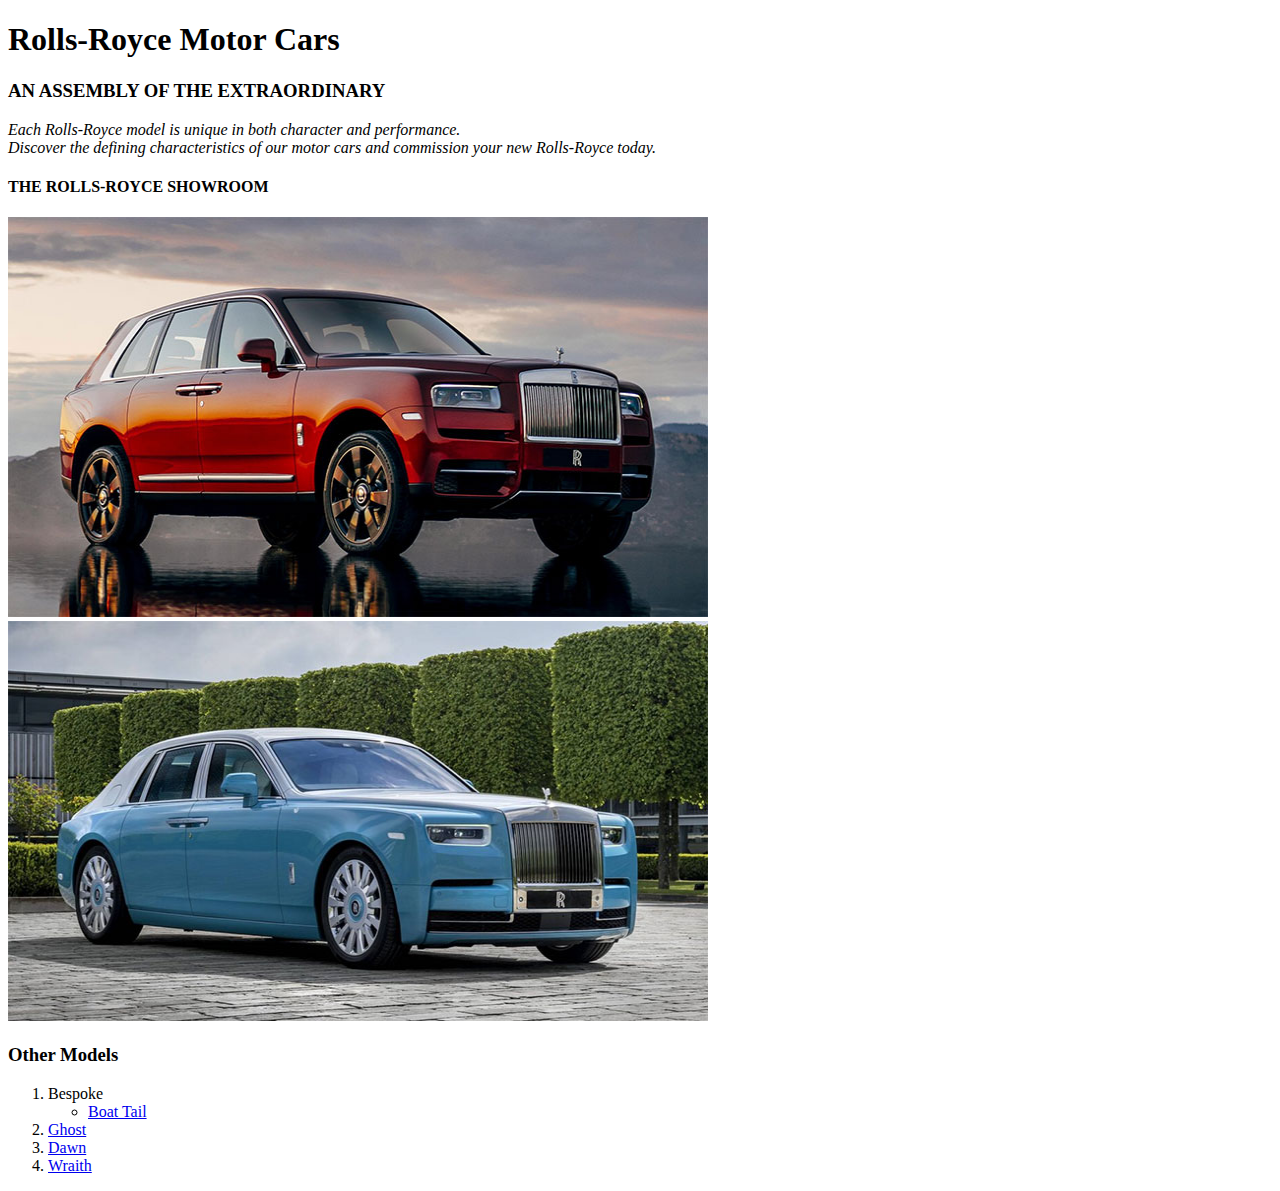
==== index.html @ d9e03004 "Rolls-Royce Motorcars content added to HTML session" ====
<!DOCTYPE html>
<html>

<head>
    <title>Rolls-Royce Motor Cars</title>
</head>

<body>

    <h1><b>Rolls-Royce Motor Cars</b></h1>
    <h3>AN ASSEMBLY OF THE EXTRAORDINARY</h3>
    <p><i>
            Each Rolls-Royce model is unique in both character and performance.<br>
            Discover the defining characteristics of our motor cars and commission your new Rolls-Royce today.
        </i></p>
    <h4>THE ROLLS-ROYCE SHOWROOM</h4>
    <a href="https://www.rolls-roycemotorcars.com/en_GB/showroom/cullinan.html">
        <img src="img/car-models/Cullinan.jpg" title="Rolls-Royce Cullinan" alt="Cullinan" width="700" height="400">
    </a>
    <a href="https://www.rolls-roycemotorcars.com/en_GB/showroom/phantom.html">
        <img src="img/car-models/Phantom.jpg" title="Rolls-Royce Phantom" alt="Phantom" width="700" height="400">
    </a>
    <h3>Other Models</h3>
    <ol>
        <li>Bespoke</li>
        <ul>
            <li><a href="https://www.rolls-roycemotorcars.com/en_GB/inspiring-greatness/visionaries/the-making-of-boat-tail.html" target="_blank">Boat Tail</a></li>
        </ul>
        <li><a href="https://www.rolls-roycemotorcars.com/en_GB/showroom/ghost.html">Ghost</a></li>
        <li><a href="https://www.rolls-roycemotorcars.com/en_GB/showroom/dawn.html">Dawn</a></li>
        <li><a href="https://www.rolls-roycemotorcars.com/en_GB/showroom/wraith.html">Wraith</a></li>
    </ol>

</body>

</html>
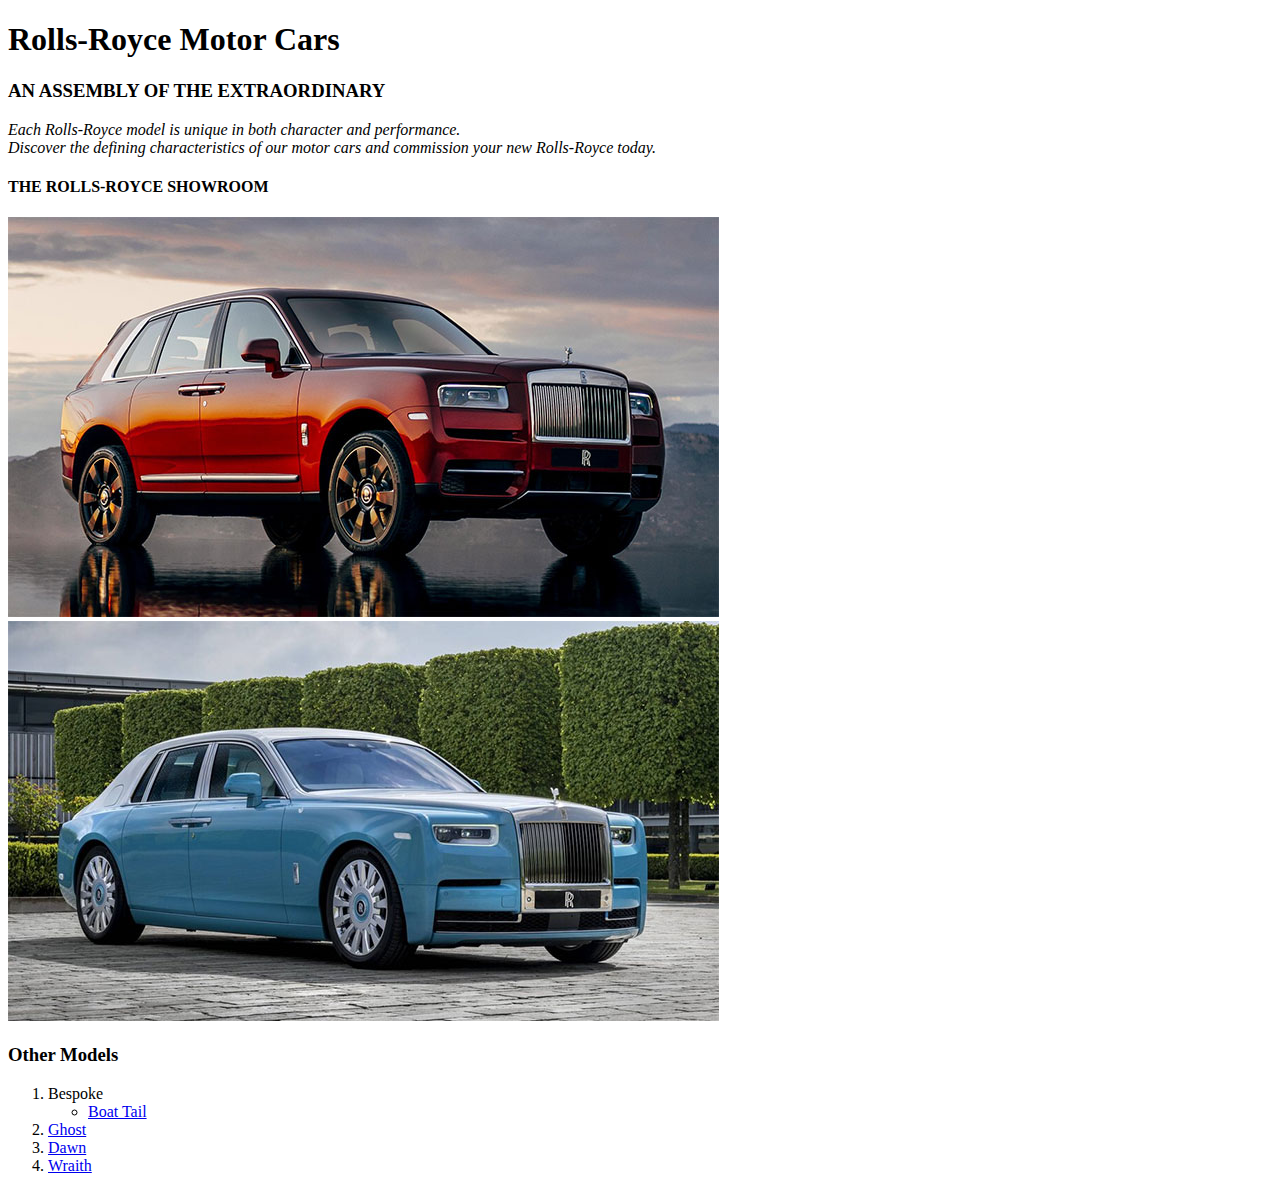
==== commit 96612092: "More improvements" ====
--- a/index.html
+++ b/index.html
@@ -6,25 +6,30 @@
 </head>
 
 <body>
+    
+    <!-- Do note this is not a responsive webpage -->
 
     <h1><b>Rolls-Royce Motor Cars</b></h1>
     <h3>AN ASSEMBLY OF THE EXTRAORDINARY</h3>
-    <p><i>
+    <p>
+        <i>
             Each Rolls-Royce model is unique in both character and performance.<br>
             Discover the defining characteristics of our motor cars and commission your new Rolls-Royce today.
-        </i></p>
+        </i>
+    </p>
     <h4>THE ROLLS-ROYCE SHOWROOM</h4>
     <a href="https://www.rolls-roycemotorcars.com/en_GB/showroom/cullinan.html">
-        <img src="img/car-models/Cullinan.jpg" title="Rolls-Royce Cullinan" alt="Cullinan" width="700" height="400">
+        <img src="img/car-models/Cullinan.jpg" title="Rolls-Royce Cullinan" alt="Cullinan" width="711" height="400">
     </a>
     <a href="https://www.rolls-roycemotorcars.com/en_GB/showroom/phantom.html">
-        <img src="img/car-models/Phantom.jpg" title="Rolls-Royce Phantom" alt="Phantom" width="700" height="400">
+        <img src="img/car-models/Phantom.jpg" title="Rolls-Royce Phantom" alt="Phantom" width="711" height="400">
     </a>
     <h3>Other Models</h3>
     <ol>
         <li>Bespoke</li>
         <ul>
-            <li><a href="https://www.rolls-roycemotorcars.com/en_GB/inspiring-greatness/visionaries/the-making-of-boat-tail.html" target="_blank">Boat Tail</a></li>
+            <li><a href="https://www.rolls-roycemotorcars.com/en_GB/inspiring-greatness/visionaries/the-making-of-boat-tail.html"
+                    target="_blank">Boat Tail</a></li>
         </ul>
         <li><a href="https://www.rolls-roycemotorcars.com/en_GB/showroom/ghost.html">Ghost</a></li>
         <li><a href="https://www.rolls-roycemotorcars.com/en_GB/showroom/dawn.html">Dawn</a></li>
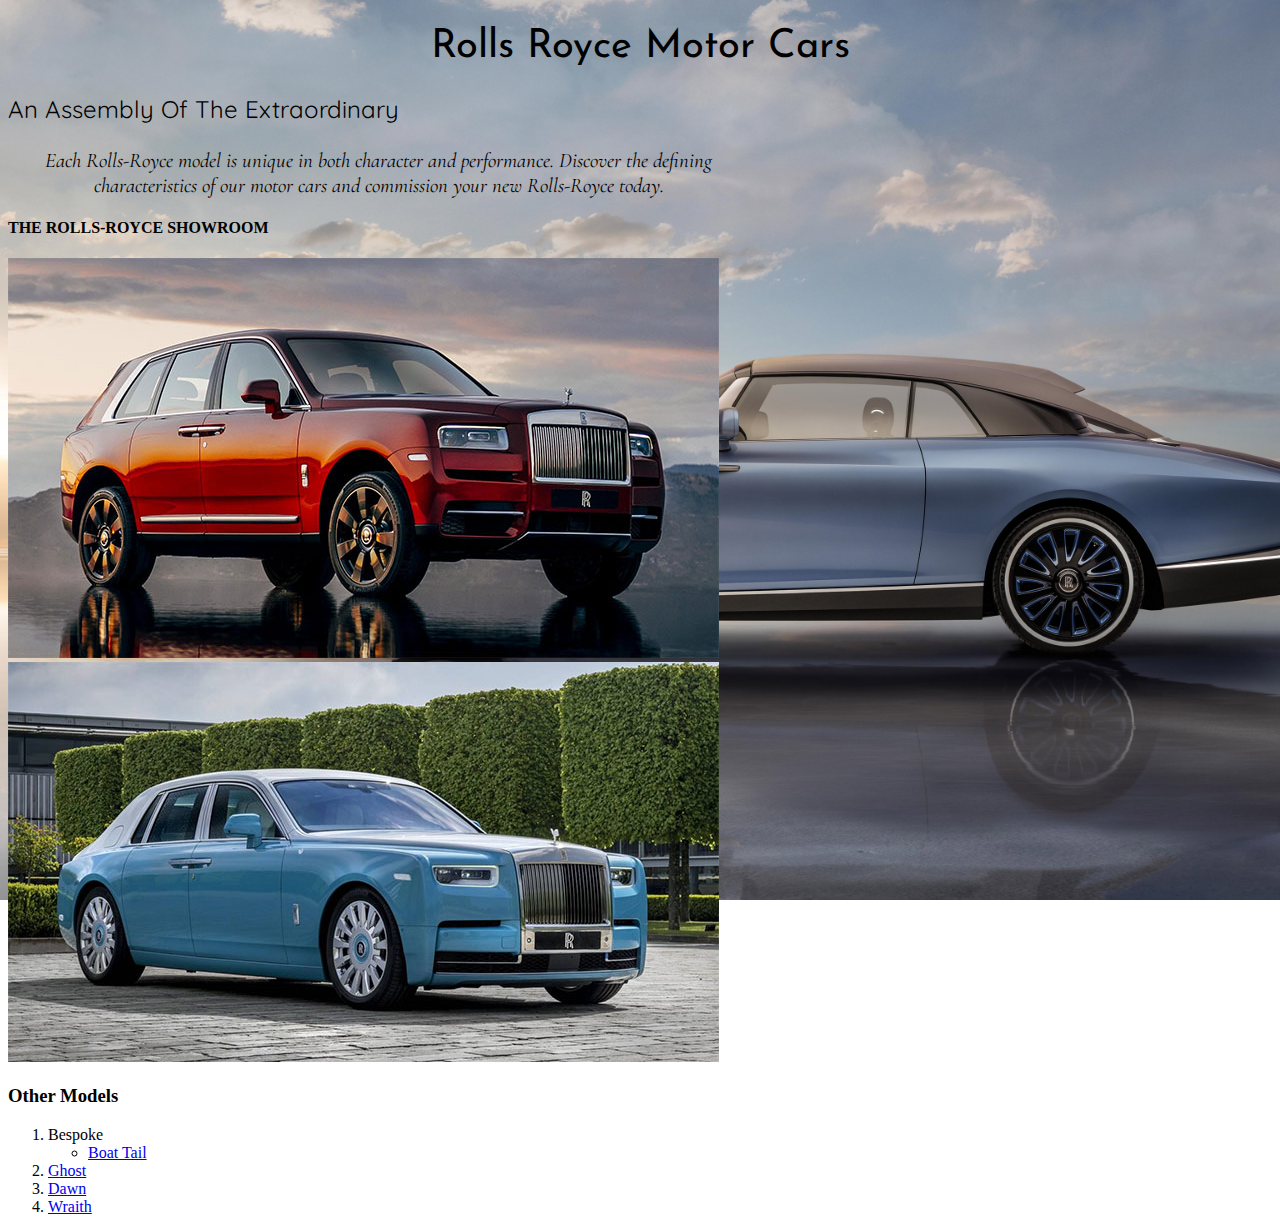
==== commit a2f4072c: "Refined" ====
--- a/index.html
+++ b/index.html
@@ -3,20 +3,29 @@
 
 <head>
     <title>Rolls-Royce Motor Cars</title>
+    <!-- Google Fonts -->
+    <link rel="preconnect" href="https://fonts.gstatic.com">
+    <link
+        href="https://fonts.googleapis.com/css2?family=Cormorant+Garamond:ital,wght@0,400;1,300;1,400&family=Josefin+Sans&family=Quicksand:wght@300;400&display=swap"
+        rel="stylesheet">
+    <!-- Linking CSS Style Sheet -->
+    <link rel="stylesheet" href="css/main.css">
 </head>
 
 <body>
-    
+
     <!-- Do note this is not a responsive webpage -->
 
-    <h1><b>Rolls-Royce Motor Cars</b></h1>
-    <h3>AN ASSEMBLY OF THE EXTRAORDINARY</h3>
-    <p>
-        <i>
-            Each Rolls-Royce model is unique in both character and performance.<br>
+    <h1><b>Rolls Royce Motor Cars</b></h1>
+    <div class="tag-heading">
+        <h3>An Assembly Of The Extraordinary</h3>
+    </div>
+    <div class="tag-line">
+        <p>
+            Each Rolls-Royce model is unique in both character and performance.
             Discover the defining characteristics of our motor cars and commission your new Rolls-Royce today.
-        </i>
-    </p>
+        </p>
+    </div>
     <h4>THE ROLLS-ROYCE SHOWROOM</h4>
     <a href="https://www.rolls-roycemotorcars.com/en_GB/showroom/cullinan.html">
         <img src="img/car-models/Cullinan.jpg" title="Rolls-Royce Cullinan" alt="Cullinan" width="711" height="400">
--- a/css/main.css
+++ b/css/main.css
@@ -0,0 +1,35 @@
+body {
+    /* Path of bg image */
+    background-image: url('../img/bg.jpg');
+    /* No repetition of the image*/
+    background-repeat: no-repeat;
+    /* Fit the width*/
+    background-size: cover;
+    /* Always fix the image on screen*/
+    background-attachment: fixed;
+}
+
+h1 {
+    font-family: 'Josefin Sans';
+    font-weight: 300;
+    font-size: 2.5em;
+    color: black;
+    text-align: center;
+}
+
+.tag-heading h3 {
+    font-family: 'Quicksand';
+    font-weight: 400;
+    font-size: 1.5em;
+    color: black;
+}
+.tag-line p{
+    font-family: 'Cormorant Garamond';
+    font-style: italic;
+    font-weight: 400;
+    font-size: 1.3em;
+    padding-left: 1em;
+    width: 700px;
+    /* background-color: aqua; */
+    text-align: center;
+}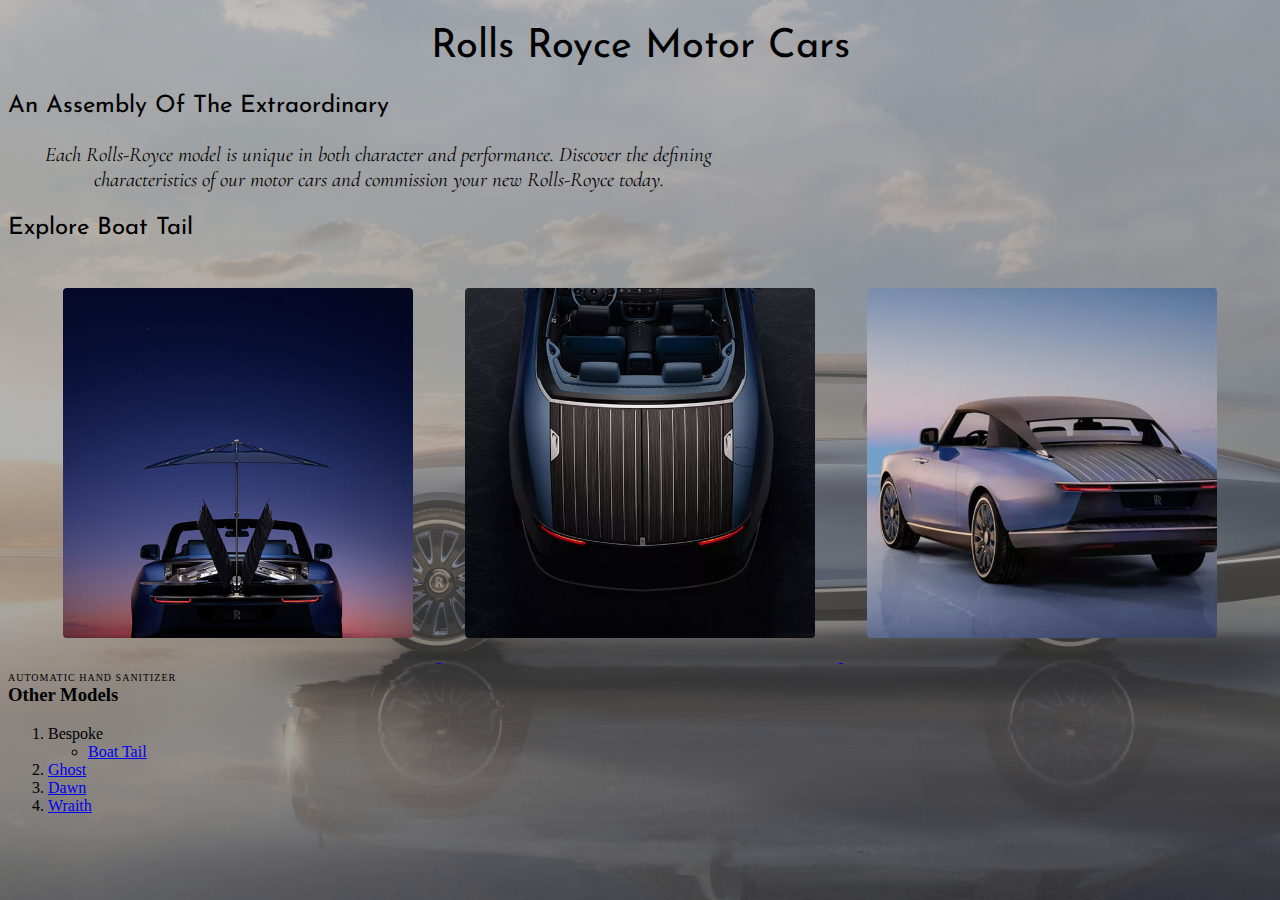
==== commit 50da79c0: "update" ====
--- a/index.html
+++ b/index.html
@@ -17,22 +17,37 @@
     <!-- Do note this is not a responsive webpage -->
 
     <h1><b>Rolls Royce Motor Cars</b></h1>
-    <div class="tag-heading">
+    <div class="section-heading">
         <h3>An Assembly Of The Extraordinary</h3>
     </div>
-    <div class="tag-line">
+    <div class="characteristics-text">
         <p>
             Each Rolls-Royce model is unique in both character and performance.
             Discover the defining characteristics of our motor cars and commission your new Rolls-Royce today.
         </p>
     </div>
-    <h4>THE ROLLS-ROYCE SHOWROOM</h4>
-    <a href="https://www.rolls-roycemotorcars.com/en_GB/showroom/cullinan.html">
-        <img src="img/car-models/Cullinan.jpg" title="Rolls-Royce Cullinan" alt="Cullinan" width="711" height="400">
-    </a>
-    <a href="https://www.rolls-roycemotorcars.com/en_GB/showroom/phantom.html">
-        <img src="img/car-models/Phantom.jpg" title="Rolls-Royce Phantom" alt="Phantom" width="711" height="400">
-    </a>
+    <div class="section-heading">
+        <h3>Explore Boat Tail</h3>
+    </div>
+    <div class="image-gallery">
+        <span id="image1">
+            <a href="https://www.rolls-roycemotorcars.com/en_GB/bespoke/discover.html">
+                <img src="img/car-models/boattail1.jpg" title="DISCOVER BESPOKE" alt="DISCOVER BESPOKE">
+            </a>
+        </span>
+        <span id="image2">
+            <a href="https://www.rolls-roycemotorcars.com/en_GB/inspiring-greatness/objects/coachbuild-boat-tail.html">
+                <img src="img/car-models/boattail2.jpg" title="DISCOVER BOAT TAIL" alt="DISCOVER BOAT TAIL">
+            </a>
+        </span>
+        <span id="image3">
+            <a href="https://www.rolls-roycemotorcars.com/en_GB/bespoke/coachbuild.html">
+                <img src="img/car-models/boattail3.jpg" title="DISCOVER COACHBUILD" alt="DISCOVER COACHBUILD">
+            </a>
+            <div class="member-name"><b>AUTOMATIC HAND SANITIZER</b></div>
+
+        </span>
+    </div>
     <h3>Other Models</h3>
     <ol>
         <li>Bespoke</li>
--- a/css/main.css
+++ b/css/main.css
@@ -1,7 +1,6 @@
 body {
-    /* Path of bg image */
-    background-image: url('../img/bg.jpg');
-    /* No repetition of the image*/
+    background-image: /* filter  */
+    linear-gradient(rgba(173, 173, 173, 0.637), rgba(51, 51, 50, 0.5)), url('../img/bg.jpg');
     background-repeat: no-repeat;
     /* Fit the width*/
     background-size: cover;
@@ -17,19 +16,41 @@
     text-align: center;
 }
 
-.tag-heading h3 {
-    font-family: 'Quicksand';
+.section-heading h3 {
+    font-family: 'Josefin Sans';
     font-weight: 400;
     font-size: 1.5em;
     color: black;
 }
-.tag-line p{
+
+.characteristics-text p {
     font-family: 'Cormorant Garamond';
     font-style: italic;
     font-weight: 400;
     font-size: 1.3em;
     padding-left: 1em;
     width: 700px;
-    /* background-color: aqua; */
     text-align: center;
+}
+
+.image-gallery {
+    text-align: center;
+}
+
+.image-gallery img {
+    display: inline-block;
+    margin: 1.5em;
+    height: 350px;
+    width: 350px;
+    border-radius: 4px;
+}
+
+.member-name {
+    /* padding-left: 17px; */
+    font-size: 10px;
+    font-weight: 100;
+    letter-spacing: 1px;
+    margin-top: 6px;
+    float: left;
+    text-transform: uppercase;
 }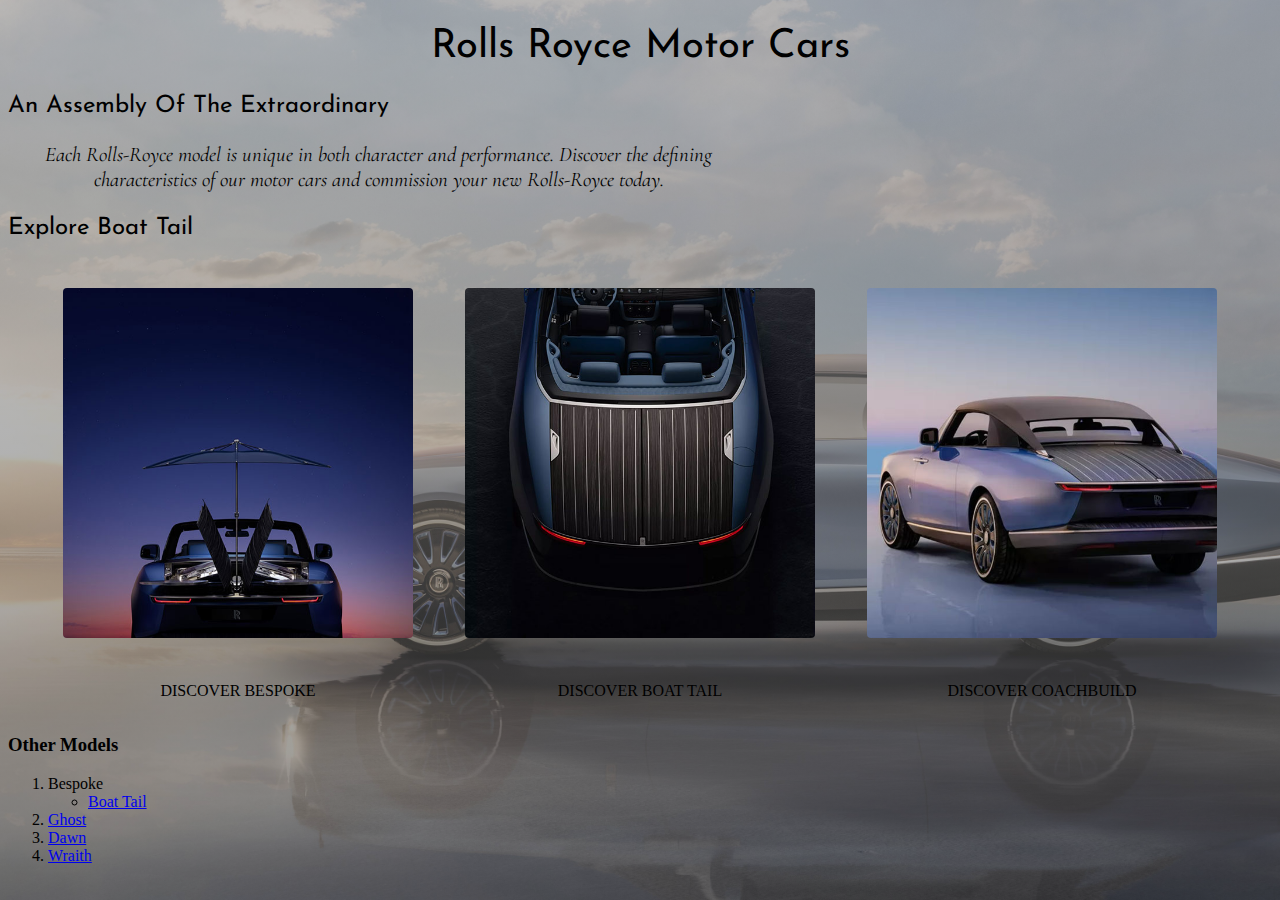
==== commit 51dab8cb: "made images horizontal with text" ====
--- a/index.html
+++ b/index.html
@@ -34,18 +34,19 @@
             <a href="https://www.rolls-roycemotorcars.com/en_GB/bespoke/discover.html">
                 <img src="img/car-models/boattail1.jpg" title="DISCOVER BESPOKE" alt="DISCOVER BESPOKE">
             </a>
+            <p>DISCOVER BESPOKE</p>
         </span>
         <span id="image2">
             <a href="https://www.rolls-roycemotorcars.com/en_GB/inspiring-greatness/objects/coachbuild-boat-tail.html">
                 <img src="img/car-models/boattail2.jpg" title="DISCOVER BOAT TAIL" alt="DISCOVER BOAT TAIL">
             </a>
+            <p>DISCOVER BOAT TAIL</p>
         </span>
         <span id="image3">
             <a href="https://www.rolls-roycemotorcars.com/en_GB/bespoke/coachbuild.html">
                 <img src="img/car-models/boattail3.jpg" title="DISCOVER COACHBUILD" alt="DISCOVER COACHBUILD">
             </a>
-            <div class="member-name"><b>AUTOMATIC HAND SANITIZER</b></div>
-
+            <p>DISCOVER COACHBUILD</p>
         </span>
     </div>
     <h3>Other Models</h3>
--- a/css/main.css
+++ b/css/main.css
@@ -37,20 +37,13 @@
     text-align: center;
 }
 
+.image-gallery span {
+    display: inline-block;
+}
+
 .image-gallery img {
-    display: inline-block;
     margin: 1.5em;
     height: 350px;
     width: 350px;
     border-radius: 4px;
 }
-
-.member-name {
-    /* padding-left: 17px; */
-    font-size: 10px;
-    font-weight: 100;
-    letter-spacing: 1px;
-    margin-top: 6px;
-    float: left;
-    text-transform: uppercase;
-}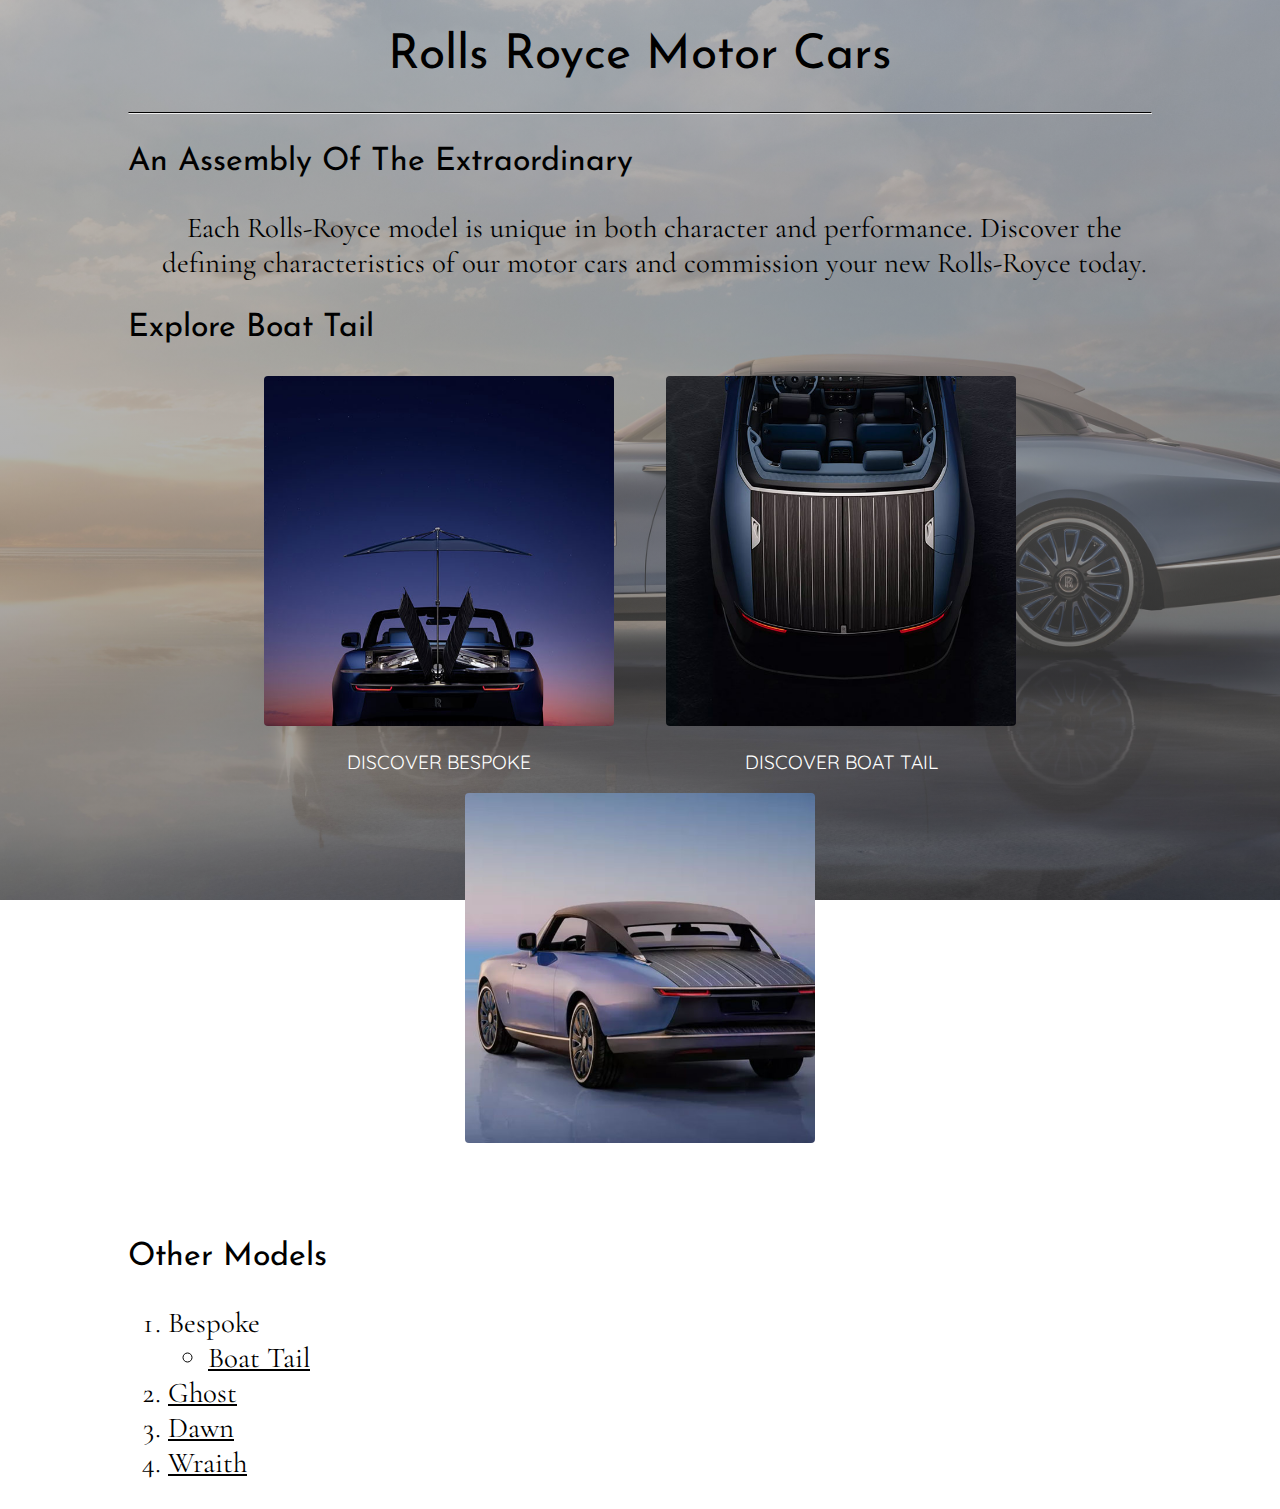
==== commit b0dbb47a: "Made webpage responsive (mobile only)" ====
--- a/index.html
+++ b/index.html
@@ -2,7 +2,7 @@
 <html>
 
 <head>
-    <title>Rolls-Royce Motor Cars</title>
+    <title>Rolls Royce Motor Cars</title>
     <!-- Google Fonts -->
     <link rel="preconnect" href="https://fonts.gstatic.com">
     <link
@@ -10,13 +10,15 @@
         rel="stylesheet">
     <!-- Linking CSS Style Sheet -->
     <link rel="stylesheet" href="css/main.css">
+    <link rel="stylesheet" href="css/responsive.css">
 </head>
 
 <body>
 
-    <!-- Do note this is not a responsive webpage -->
+    <!-- Do note that this is not fully a responsive webpage -->
 
     <h1><b>Rolls Royce Motor Cars</b></h1>
+    <hr>
     <div class="section-heading">
         <h3>An Assembly Of The Extraordinary</h3>
     </div>
@@ -49,7 +51,9 @@
             <p>DISCOVER COACHBUILD</p>
         </span>
     </div>
-    <h3>Other Models</h3>
+    <div class="section-heading">
+        <h3>Other Models</h3>
+    </div>
     <ol>
         <li>Bespoke</li>
         <ul>
--- a/css/main.css
+++ b/css/main.css
@@ -6,30 +6,32 @@
     background-size: cover;
     /* Always fix the image on screen*/
     background-attachment: fixed;
+    margin-left: 10%;
+    margin-right: 10%;
 }
 
 h1 {
     font-family: 'Josefin Sans';
     font-weight: 300;
-    font-size: 2.5em;
     color: black;
     text-align: center;
+}
+
+hr {
+    border-top: 1px solid black;
+    margin-bottom: 30px;
 }
 
 .section-heading h3 {
     font-family: 'Josefin Sans';
     font-weight: 400;
-    font-size: 1.5em;
     color: black;
 }
 
 .characteristics-text p {
     font-family: 'Cormorant Garamond';
-    font-style: italic;
     font-weight: 400;
-    font-size: 1.3em;
     padding-left: 1em;
-    width: 700px;
     text-align: center;
 }
 
@@ -42,8 +44,29 @@
 }
 
 .image-gallery img {
-    margin: 1.5em;
+    margin-left: 1.5em;
+    margin-right: 1.5em;
     height: 350px;
-    width: 350px;
     border-radius: 4px;
 }
+
+.image-gallery p {
+    font-family: 'Quicksand';
+    color: white;
+    text-transform: capitalize;
+}
+
+ol {
+    font-family: 'Cormorant Garamond';
+    font-weight: 400;
+    color: black;
+}
+
+a {
+    text-decoration: underline;
+    color: black;
+}
+
+a:hover {
+    color: rgb(201, 201, 201);
+}--- a/css/responsive.css
+++ b/css/responsive.css
@@ -0,0 +1,43 @@
+@media only screen and (min-width: 768px) {
+    h1 {
+        font-size: 5em;
+    }
+    .section-heading h3 {
+        font-size: 3.2em;
+    }
+    .characteristics-text p {
+        font-size: 3em;
+    }
+    .image-gallery img {
+        height: 600px;
+        width: 600px;
+    }
+    .image-gallery p {
+        font-size: 2em;
+    }
+    ol {
+        font-size: 3em;
+    }
+}
+
+@media only screen and (min-width: 992px) {
+    h1 {
+        font-size: 3em;
+    }
+    .section-heading h3 {
+        font-size: 2em;
+    }
+    .characteristics-text p {
+        font-size: 1.8em;
+    }
+    .image-gallery img {
+        height: 350px;
+        width: 350px;
+    }
+    .image-gallery p {
+        font-size: 1.2em;
+    }
+    ol {
+        font-size: 1.8em;
+    }
+}